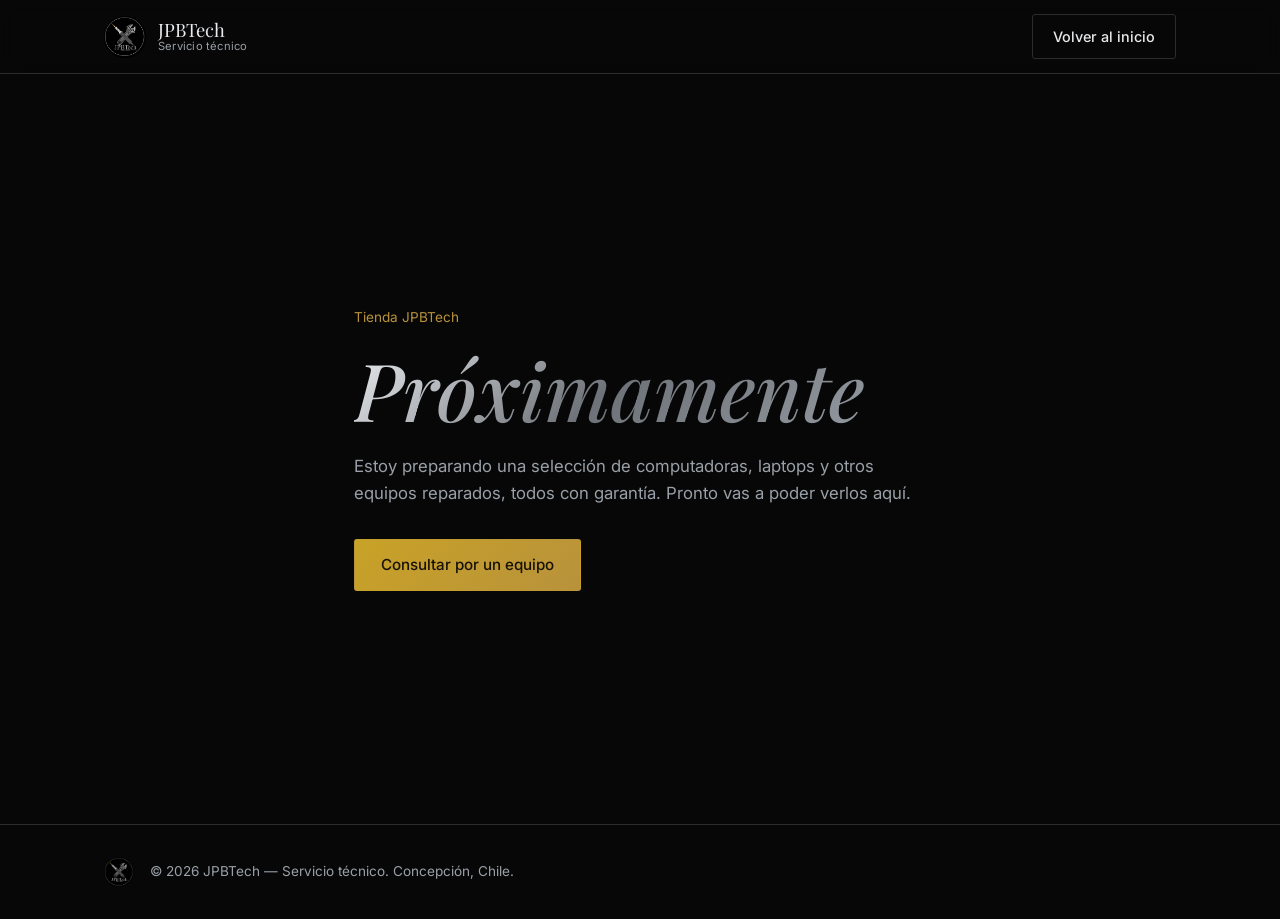
==== tienda.html @ 571dca48 "Add files via upload" ====
<!DOCTYPE html>
<html lang="es">
<head>
<meta charset="UTF-8">
<meta name="viewport" content="width=device-width, initial-scale=1.0">
<title>Tienda — JPBTech</title>
<meta name="description" content="Próximamente: computadoras, laptops y equipos reparados con garantía en JPBTech.">
<link rel="icon" href="assets/logo.jpg">
<link rel="preconnect" href="https://fonts.googleapis.com">
<link rel="preconnect" href="https://fonts.gstatic.com" crossorigin>
<link href="https://fonts.googleapis.com/css2?family=Playfair+Display:ital,wght@0,500;0,600;1,500&family=Inter:wght@400;500;600&display=swap" rel="stylesheet">
<link rel="stylesheet" href="css/style.css">
</head>
<body>

<header class="site-header">
  <div class="wrap header-inner">
    <a href="index.html" class="brand">
      <img src="assets/logo.jpg" alt="JPBTech" class="brand-mark">
      <span class="brand-text">
        <span class="brand-name">JPBTech</span>
        <span class="brand-sub">Servicio técnico</span>
      </span>
    </a>
    <a href="index.html" class="btn btn-ghost nav-cta">Volver al inicio</a>
  </div>
</header>

<main>
  <section class="soon">
    <div class="wrap soon-inner">
      <p class="hero-kicker">Tienda JPBTech</p>
      <h1 class="soon-title">Próximamente</h1>
      <p class="soon-text">
        Estoy preparando una selección de computadoras, laptops y otros equipos
        reparados, todos con garantía. Pronto vas a poder verlos aquí.
      </p>
      <a href="index.html#contacto" class="btn btn-primary">Consultar por un equipo</a>
    </div>
  </section>
</main>

<footer class="site-footer">
  <div class="wrap footer-inner">
    <img src="assets/logo.jpg" alt="JPBTech" class="footer-mark">
    <p>© <span id="year"></span> JPBTech — Servicio técnico. Concepción, Chile.</p>
  </div>
</footer>

<script>document.getElementById("year").textContent = new Date().getFullYear();</script>
</body>
</html>
---- css/style.css ----
/* ===========================================================
   JPBTech — estilos
   Paleta: negro de fondo, cromado (gris/plata) y acento dorado,
   tomada del logo. Tipografía: Playfair Display (títulos) +
   Inter (texto).
   =========================================================== */

:root{
  --black:        #070707;
  --panel:        #101113;
  --panel-2:      #16181b;
  --line:         #2a2c30;

  --chrome-1:     #e9ebee;
  --chrome-2:     #9aa0a7;
  --chrome-3:     #6d7278;

  --gold:         #c9a227;
  --gold-soft:    #b8923b;

  --text:         #e7e8ea;
  --text-muted:   #9aa0a8;

  --font-display: "Playfair Display", Georgia, serif;
  --font-body:    "Inter", -apple-system, BlinkMacSystemFont, sans-serif;

  --radius: 3px;
  --max-w: 1120px;
}

*{ box-sizing: border-box; }

html{ scroll-behavior: smooth; }

body{
  margin: 0;
  background: var(--black);
  color: var(--text);
  font-family: var(--font-body);
  font-size: 16px;
  line-height: 1.6;
  -webkit-font-smoothing: antialiased;
}

a{ color: inherit; text-decoration: none; }

.wrap{
  max-width: var(--max-w);
  margin: 0 auto;
  padding: 0 24px;
}

h1,h2,h3{
  font-family: var(--font-display);
  font-weight: 600;
  margin: 0;
  color: var(--chrome-1);
}

p{ margin: 0; color: var(--text-muted); }

/* -------------------- Botones -------------------- */
.btn{
  display: inline-flex;
  align-items: center;
  justify-content: center;
  padding: 13px 26px;
  font-family: var(--font-body);
  font-size: 0.95rem;
  font-weight: 500;
  border-radius: var(--radius);
  border: 1px solid transparent;
  cursor: pointer;
  transition: border-color .2s ease, background-color .2s ease, color .2s ease;
}
.btn-primary{
  background: linear-gradient(135deg, var(--gold) 0%, var(--gold-soft) 100%);
  color: #171206;
}
.btn-primary:hover{ filter: brightness(1.08); }

.btn-outline{
  background: transparent;
  color: var(--chrome-1);
  border-color: var(--line);
}
.btn-outline:hover{ border-color: var(--chrome-2); }

.btn-ghost{
  background: transparent;
  color: var(--text);
  border-color: var(--line);
  padding: 10px 20px;
  font-size: 0.9rem;
}
.btn-ghost:hover{ border-color: var(--gold-soft); color: var(--chrome-1); }

/* -------------------- Header -------------------- */
.site-header{
  position: sticky;
  top: 0;
  z-index: 20;
  background: rgba(7,7,7,.86);
  backdrop-filter: blur(8px);
  border-bottom: 1px solid var(--line);
}
.header-inner{
  display: flex;
  align-items: center;
  justify-content: space-between;
  gap: 24px;
  padding-top: 14px;
  padding-bottom: 14px;
}
.brand{
  display: flex;
  align-items: center;
  gap: 12px;
}
.brand-mark{
  width: 42px;
  height: 42px;
  border-radius: 50%;
  object-fit: cover;
}
.brand-text{ display: flex; flex-direction: column; line-height: 1.1; }
.brand-name{
  font-family: var(--font-display);
  font-size: 1.15rem;
  color: var(--chrome-1);
}
.brand-sub{
  font-size: 0.7rem;
  color: var(--text-muted);
  letter-spacing: .02em;
}

.main-nav{
  display: flex;
  gap: 28px;
  margin-left: auto;
}
.main-nav a{
  font-size: 0.92rem;
  color: var(--text-muted);
  transition: color .2s ease;
}
.main-nav a:hover{ color: var(--chrome-1); }

.nav-cta{ flex-shrink: 0; }

/* -------------------- Hero -------------------- */
.hero{
  padding: 96px 0 88px;
  border-bottom: 1px solid var(--line);
}
.hero-inner{
  display: grid;
  grid-template-columns: 1.1fr 0.9fr;
  align-items: center;
  gap: 48px;
}
.hero-kicker{
  font-size: 0.85rem;
  color: var(--gold-soft);
  margin-bottom: 18px;
}
.hero-title{
  display: flex;
  flex-direction: column;
  gap: 4px;
  margin-bottom: 22px;
}
.hero-title-script{
  font-family: var(--font-display);
  font-style: italic;
  font-weight: 500;
  font-size: clamp(2.6rem, 5vw, 3.6rem);
  background: linear-gradient(135deg, var(--chrome-1) 0%, var(--chrome-3) 45%, var(--chrome-2) 100%);
  -webkit-background-clip: text;
  background-clip: text;
  color: transparent;
  line-height: 1.05;
}
.hero-title-main{
  font-family: var(--font-display);
  font-weight: 600;
  font-size: clamp(1.5rem, 2.6vw, 2.1rem);
  color: var(--text);
  line-height: 1.2;
}
.hero-lead{
  max-width: 46ch;
  font-size: 1.05rem;
  margin-bottom: 32px;
}
.hero-actions{ display: flex; gap: 16px; flex-wrap: wrap; }

.hero-art{ display: flex; justify-content: center; }
.hero-logo{
  width: 100%;
  max-width: 380px;
  aspect-ratio: 1 / 1;
  border-radius: 50%;
  object-fit: cover;
  animation: logo-in .9s cubic-bezier(.2,.7,.2,1) both;
}
@keyframes logo-in{
  from{ opacity: 0; transform: scale(.94); }
  to{ opacity: 1; transform: scale(1); }
}
@media (prefers-reduced-motion: reduce){
  .hero-logo{ animation: none; }
}

/* -------------------- Secciones genéricas -------------------- */
.section-title{
  font-size: clamp(1.7rem, 3vw, 2.1rem);
}
.section-lead{
  margin-top: 10px;
  max-width: 56ch;
  font-size: 1.02rem;
}

/* -------------------- Servicios -------------------- */
.services{ padding: 88px 0; border-bottom: 1px solid var(--line); }

.service-list{
  list-style: none;
  margin: 44px 0 0;
  padding: 0;
  border-top: 1px solid var(--line);
}
.service-row{
  display: grid;
  grid-template-columns: 240px 1fr;
  gap: 32px;
  padding: 26px 0;
  border-bottom: 1px solid var(--line);
}
.service-row h3{
  font-size: 1.2rem;
  color: var(--chrome-1);
}
.service-row p{ max-width: 60ch; }

/* -------------------- Cómo trabajo -------------------- */
.how{ padding: 88px 0; border-bottom: 1px solid var(--line); background: var(--panel); }
.how-inner{ display: grid; grid-template-columns: 0.9fr 1.4fr; gap: 56px; }
.how-points{
  display: grid;
  grid-template-columns: repeat(3, 1fr);
  gap: 0;
}
.how-point{
  padding: 0 24px;
  border-left: 1px solid var(--line);
}
.how-point:first-child{ padding-left: 0; border-left: none; }
.how-point h3{ font-size: 1.05rem; margin-bottom: 10px; color: var(--chrome-1); }
.how-point p{ font-size: 0.95rem; }

.how-guarantee{
  grid-column: 1 / -1;
  margin-top: 40px;
  padding-top: 24px;
  border-top: 1px solid var(--gold-soft);
  max-width: 64ch;
  font-size: 1rem;
  color: var(--text);
}

/* -------------------- Contacto -------------------- */
.contact{ padding: 88px 0 96px; }
.contact-inner{
  display: grid;
  grid-template-columns: 1fr 1fr;
  gap: 56px;
  align-items: start;
}
.contact-details{
  list-style: none;
  margin: 28px 0 0;
  padding: 0;
  border-top: 1px solid var(--line);
}
.contact-details li{
  display: flex;
  gap: 18px;
  align-items: baseline;
  padding: 14px 0;
  border-bottom: 1px solid var(--line);
  font-size: 1rem;
}
.contact-label{
  width: 90px;
  flex-shrink: 0;
  color: var(--text-muted);
  font-size: 0.88rem;
}
.contact-details a{ color: var(--chrome-1); }
.contact-details a:hover{ color: var(--gold-soft); }

.contact-note{
  margin-top: 20px;
  font-size: 0.82rem;
  color: var(--text-muted);
  opacity: .8;
}
.contact-note code{
  background: var(--panel-2);
  padding: 2px 6px;
  border-radius: 2px;
  font-size: 0.8rem;
}

.contact-form{
  display: flex;
  flex-direction: column;
  gap: 18px;
  background: var(--panel);
  border: 1px solid var(--line);
  border-radius: var(--radius);
  padding: 28px;
}
.contact-form label{
  display: flex;
  flex-direction: column;
  gap: 8px;
  font-size: 0.88rem;
  color: var(--text-muted);
}
.contact-form input,
.contact-form textarea{
  font-family: var(--font-body);
  font-size: 0.98rem;
  background: var(--black);
  border: 1px solid var(--line);
  border-radius: var(--radius);
  padding: 12px 14px;
  color: var(--text);
  resize: vertical;
}
.contact-form input:focus,
.contact-form textarea:focus{
  outline: 2px solid var(--gold-soft);
  outline-offset: 1px;
}
.contact-form-actions{
  display: flex;
  gap: 14px;
  flex-wrap: wrap;
  margin-top: 4px;
}

/* -------------------- Footer -------------------- */
.site-footer{ border-top: 1px solid var(--line); padding: 32px 0; }
.footer-inner{
  display: flex;
  align-items: center;
  gap: 16px;
}
.footer-mark{
  width: 30px;
  height: 30px;
  border-radius: 50%;
  object-fit: cover;
  opacity: .9;
}
.footer-inner p{ font-size: 0.85rem; }
.footer-link{
  margin-left: auto;
  font-size: 0.85rem;
  color: var(--text-muted);
  transition: color .2s ease;
}
.footer-link:hover{ color: var(--chrome-1); }

/* -------------------- Accesibilidad -------------------- */
a:focus-visible,
button:focus-visible{
  outline: 2px solid var(--gold-soft);
  outline-offset: 2px;
}

/* -------------------- Responsive -------------------- */
@media (max-width: 880px){
  .hero-inner{ grid-template-columns: 1fr; }
  .hero-art{ order: -1; }
  .hero-logo{ max-width: 240px; }

  .service-row{ grid-template-columns: 1fr; gap: 8px; }

  .how-inner{ grid-template-columns: 1fr; }
  .how-points{ grid-template-columns: 1fr; gap: 24px; }
  .how-point{ border-left: none; padding-left: 0; }

  .contact-inner{ grid-template-columns: 1fr; }

  .main-nav{ display: none; }
}

@media (max-width: 480px){
  .hero{ padding: 64px 0 56px; }
  .services, .how, .contact{ padding: 56px 0; }
}

/* -------------------- Página Tienda (próximamente) -------------------- */
.soon{
  min-height: calc(100vh - 150px);
  display: flex;
  align-items: center;
  padding: 72px 0;
}
.soon-inner{ max-width: 620px; }
.soon-title{
  font-family: var(--font-display);
  font-style: italic;
  font-weight: 500;
  font-size: clamp(3rem, 8vw, 5rem);
  line-height: 1.05;
  margin: 8px 0 22px;
  background: linear-gradient(135deg, var(--chrome-1) 0%, var(--chrome-3) 45%, var(--chrome-2) 100%);
  -webkit-background-clip: text;
  background-clip: text;
  color: transparent;
}
.soon-text{ font-size: 1.05rem; margin-bottom: 32px; max-width: 52ch; }
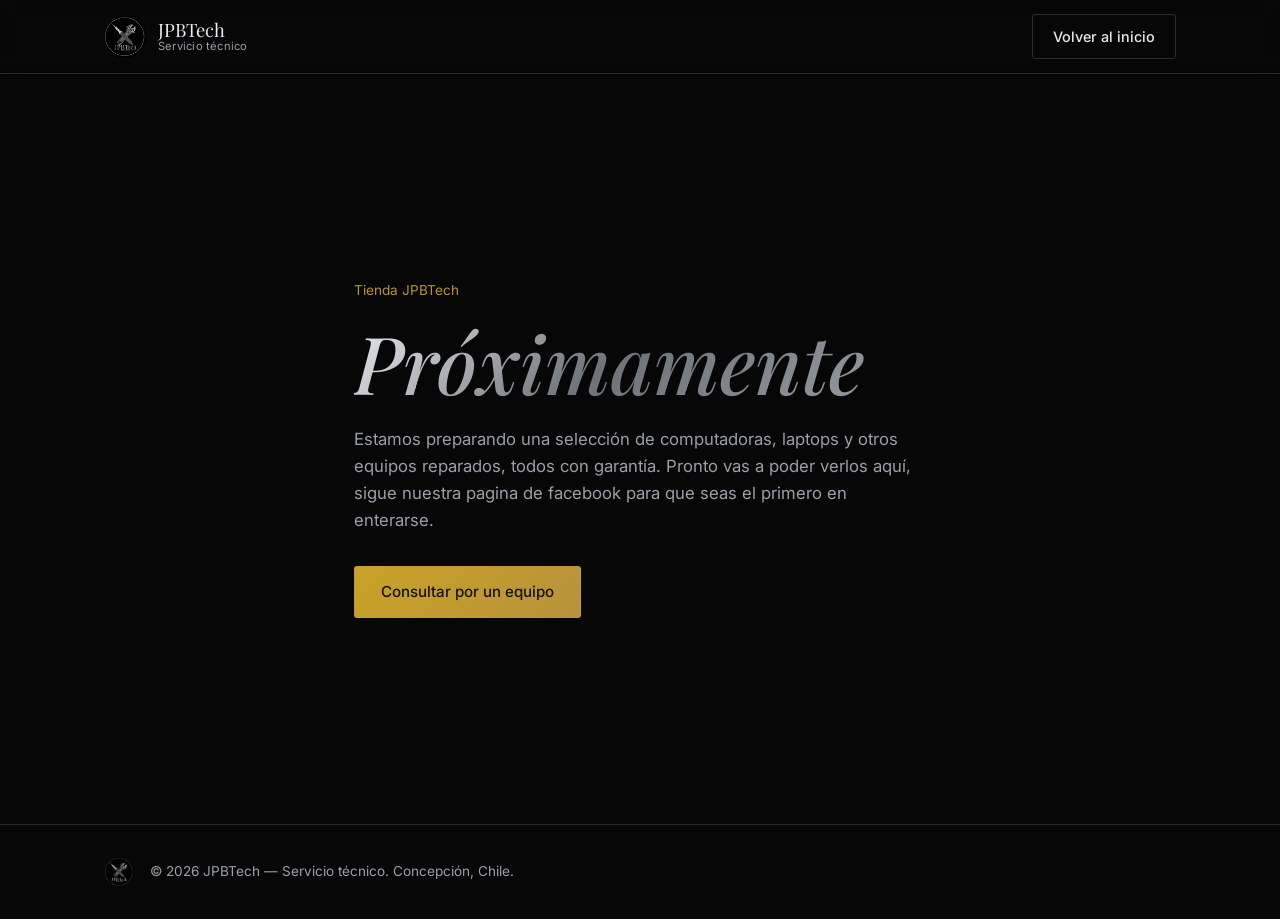
==== commit 42f2b42f: "Revise store announcement text Updated the text to include a Facebook page reference." ====
--- a/tienda.html
+++ b/tienda.html
@@ -32,8 +32,9 @@
       <p class="hero-kicker">Tienda JPBTech</p>
       <h1 class="soon-title">Próximamente</h1>
       <p class="soon-text">
-        Estoy preparando una selección de computadoras, laptops y otros equipos
-        reparados, todos con garantía. Pronto vas a poder verlos aquí.
+        Estamos preparando una selección de computadoras, laptops y otros equipos
+        reparados, todos con garantía. Pronto vas a poder verlos aquí, sigue nuestra pagina de facebook
+        para que seas el primero en enterarse.
       </p>
       <a href="index.html#contacto" class="btn btn-primary">Consultar por un equipo</a>
     </div>
